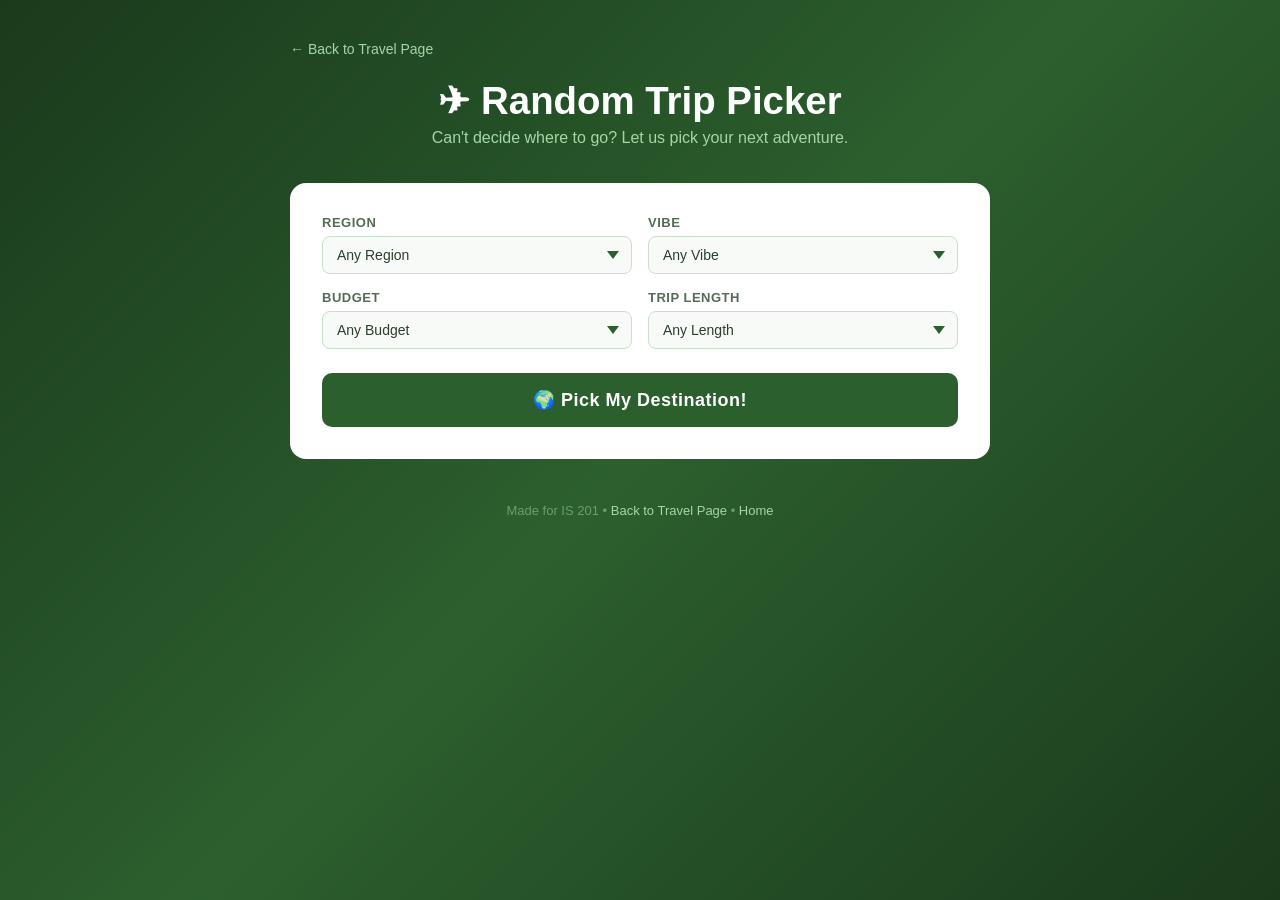
==== app.html @ c5dc386e "Add files via upload" ====
<!DOCTYPE html>
<html lang="en">
<head>
  <meta charset="UTF-8" />
  <meta name="viewport" content="width=device-width, initial-scale=1.0" />
  <title>Random Trip Picker</title>
  <style>
    * { box-sizing: border-box; margin: 0; padding: 0; }

    body {
      font-family: 'Arial', sans-serif;
      background: linear-gradient(135deg, #1a3a1c 0%, #2c5f2e 50%, #1a3a1c 100%);
      min-height: 100vh;
      display: flex;
      flex-direction: column;
      align-items: center;
      padding: 40px 20px;
      color: #2c3e2d;
    }

    nav {
      width: 100%;
      max-width: 700px;
      text-align: left;
      margin-bottom: 20px;
    }

    nav a {
      color: #a5d6a7;
      text-decoration: none;
      font-size: 14px;
    }

    nav a:hover { text-decoration: underline; color: #fff; }

    h1 {
      font-size: 2.4rem;
      color: #ffffff;
      text-align: center;
      margin-bottom: 6px;
    }

    .subtitle {
      color: #a5d6a7;
      text-align: center;
      margin-bottom: 36px;
      font-size: 16px;
    }

    .card {
      background: #ffffff;
      border-radius: 16px;
      padding: 32px;
      width: 100%;
      max-width: 700px;
      margin-bottom: 24px;
    }

    /* Filters */
    .filters {
      display: grid;
      grid-template-columns: 1fr 1fr;
      gap: 16px;
      margin-bottom: 24px;
    }

    .filter-group label {
      display: block;
      font-size: 13px;
      font-weight: bold;
      color: #556b57;
      margin-bottom: 6px;
      text-transform: uppercase;
      letter-spacing: 0.5px;
    }

    .filter-group select {
      width: 100%;
      padding: 10px 14px;
      border: 1.5px solid #c8dfc9;
      border-radius: 8px;
      font-size: 14px;
      color: #2c3e2d;
      background: #f8faf8;
      cursor: pointer;
      appearance: none;
      background-image: url("data:image/svg+xml,%3Csvg xmlns='http://www.w3.org/2000/svg' width='12' height='8' viewBox='0 0 12 8'%3E%3Cpath fill='%232c5f2e' d='M6 8L0 0h12z'/%3E%3C/svg%3E");
      background-repeat: no-repeat;
      background-position: right 12px center;
    }

    .filter-group select:focus {
      outline: none;
      border-color: #2c5f2e;
    }

    /* Pick Button */
    .pick-btn {
      width: 100%;
      padding: 16px;
      background-color: #2c5f2e;
      color: #ffffff;
      border: none;
      border-radius: 10px;
      font-size: 18px;
      font-weight: bold;
      cursor: pointer;
      letter-spacing: 0.5px;
      transition: background 0.2s, transform 0.1s;
    }

    .pick-btn:hover { background-color: #1a3a1c; }
    .pick-btn:active { transform: scale(0.98); }

    /* Result Card */
    .result-card {
      display: none;
      background: #ffffff;
      border-radius: 16px;
      overflow: hidden;
      width: 100%;
      max-width: 700px;
      margin-bottom: 24px;
      border: 2px solid #2c5f2e;
    }

    .result-card.visible { display: block; }

    .result-img {
      width: 100%;
      height: 240px;
      object-fit: cover;
    }

    .result-body {
      padding: 28px;
    }

    .result-tag {
      display: inline-block;
      background: #c8dfc9;
      color: #1a3a1c;
      font-size: 12px;
      font-weight: bold;
      text-transform: uppercase;
      letter-spacing: 1px;
      padding: 4px 12px;
      border-radius: 20px;
      margin-bottom: 12px;
    }

    .result-name {
      font-size: 2rem;
      font-family: 'Georgia', serif;
      color: #1a3a1c;
      margin-bottom: 8px;
    }

    .result-tagline {
      font-size: 15px;
      color: #556b57;
      margin-bottom: 20px;
    }

    .result-details {
      display: grid;
      grid-template-columns: 1fr 1fr 1fr;
      gap: 12px;
      margin-bottom: 20px;
    }

    .detail-box {
      background: #f0f4f0;
      border-radius: 8px;
      padding: 12px;
      text-align: center;
    }

    .detail-box .label {
      font-size: 11px;
      text-transform: uppercase;
      letter-spacing: 0.5px;
      color: #888;
      margin-bottom: 4px;
    }

    .detail-box .value {
      font-size: 14px;
      font-weight: bold;
      color: #1a3a1c;
    }

    .activities h4 {
      font-size: 14px;
      font-weight: bold;
      color: #2c5f2e;
      text-transform: uppercase;
      letter-spacing: 0.5px;
      margin-bottom: 10px;
    }

    .activities ul {
      list-style: none;
      padding: 0;
      display: flex;
      flex-wrap: wrap;
      gap: 8px;
    }

    .activities ul li {
      background: #eaf4eb;
      color: #1a3a1c;
      font-size: 13px;
      padding: 5px 12px;
      border-radius: 20px;
      border: 1px solid #c8dfc9;
    }

    .again-btn {
      width: 100%;
      padding: 13px;
      background: transparent;
      border: 2px solid #2c5f2e;
      border-radius: 10px;
      color: #2c5f2e;
      font-size: 15px;
      font-weight: bold;
      cursor: pointer;
      margin-top: 20px;
      transition: background 0.2s, color 0.2s;
    }

    .again-btn:hover {
      background: #2c5f2e;
      color: #fff;
    }

    /* History */
    .history {
      width: 100%;
      max-width: 700px;
    }

    .history h3 {
      color: #a5d6a7;
      font-size: 14px;
      text-transform: uppercase;
      letter-spacing: 1px;
      margin-bottom: 10px;
    }

    .history-list {
      display: flex;
      flex-wrap: wrap;
      gap: 8px;
    }

    .history-pill {
      background: rgba(255,255,255,0.15);
      color: #d9ead3;
      font-size: 13px;
      padding: 5px 14px;
      border-radius: 20px;
      border: 1px solid rgba(255,255,255,0.2);
    }

    footer {
      color: #6a9e6b;
      font-size: 13px;
      margin-top: 20px;
      text-align: center;
    }

    footer a { color: #a5d6a7; text-decoration: none; }
    footer a:hover { text-decoration: underline; }

    @media (max-width: 500px) {
      .filters { grid-template-columns: 1fr; }
      .result-details { grid-template-columns: 1fr 1fr; }
    }
  </style>
</head>
<body>

  <nav><a href="fromscratch.html">← Back to Travel Page</a></nav>

  <h1>✈ Random Trip Picker</h1>
  <p class="subtitle">Can't decide where to go? Let us pick your next adventure.</p>

  <div class="card">
    <div class="filters">
      <div class="filter-group">
        <label>Region</label>
        <select id="region">
          <option value="any">Any Region</option>
          <option value="Europe">Europe</option>
          <option value="Asia">Asia</option>
          <option value="Americas">Americas</option>
          <option value="Oceania">Oceania</option>
          <option value="Africa">Africa</option>
        </select>
      </div>
      <div class="filter-group">
        <label>Vibe</label>
        <select id="vibe">
          <option value="any">Any Vibe</option>
          <option value="Adventure">Adventure</option>
          <option value="Culture">Culture &amp; History</option>
          <option value="Beach">Beach &amp; Relaxation</option>
          <option value="Food">Food &amp; Nightlife</option>
          <option value="Nature">Nature</option>
        </select>
      </div>
      <div class="filter-group">
        <label>Budget</label>
        <select id="budget">
          <option value="any">Any Budget</option>
          <option value="$">Budget ($)</option>
          <option value="$$">Mid-Range ($$)</option>
          <option value="$$$">Splurge ($$$)</option>
        </select>
      </div>
      <div class="filter-group">
        <label>Trip Length</label>
        <select id="length">
          <option value="any">Any Length</option>
          <option value="Weekend">Weekend Getaway</option>
          <option value="Week">1 Week</option>
          <option value="TwoWeeks">2+ Weeks</option>
        </select>
      </div>
    </div>
    <button class="pick-btn" onclick="pickDestination()">🌍 Pick My Destination!</button>
  </div>

  <div class="result-card" id="result-card">
    <img class="result-img" id="result-img" src="" alt="" />
    <div class="result-body">
      <div class="result-tag" id="result-region"></div>
      <div class="result-name" id="result-name"></div>
      <div class="result-tagline" id="result-tagline"></div>
      <div class="result-details">
        <div class="detail-box">
          <div class="label">Vibe</div>
          <div class="value" id="detail-vibe"></div>
        </div>
        <div class="detail-box">
          <div class="label">Budget</div>
          <div class="value" id="detail-budget"></div>
        </div>
        <div class="detail-box">
          <div class="label">Best Trip</div>
          <div class="value" id="detail-length"></div>
        </div>
      </div>
      <div class="activities">
        <h4>Top Things to Do</h4>
        <ul id="activities-list"></ul>
      </div>
      <button class="again-btn" onclick="pickDestination()">🎲 Pick Again</button>
    </div>
  </div>

  <div class="history" id="history-section" style="display:none;">
    <h3>Destinations You've Seen</h3>
    <div class="history-list" id="history-list"></div>
  </div>

  <footer>
    <p>Made for IS 201 &bull; <a href="scratch.html">Back to Travel Page</a> &bull; <a href="index.html">Home</a></p>
  </footer>

  <script>
    const destinations = [
      { name: "Tokyo, Japan", region: "Asia", vibe: "Culture", budget: "$$", length: "Week",
        tagline: "Neon lights, ancient temples, and the best ramen you'll ever eat.",
        activities: ["Shibuya Crossing", "Senso-ji Temple", "TeamLab Planets", "Tsukiji Market", "Akihabara"],
        img: "https://upload.wikimedia.org/wikipedia/commons/thumb/b/b2/Skyscrapers_in_Tokyo_April_2021.jpg/1200px-Skyscrapers_in_Tokyo_April_2021.jpg" },

      { name: "Paris, France", region: "Europe", vibe: "Culture", budget: "$$$", length: "Week",
        tagline: "Art, fashion, croissants, and the most iconic skyline in the world.",
        activities: ["Eiffel Tower", "The Louvre", "Montmartre", "Seine River Cruise", "Versailles"],
        img: "https://upload.wikimedia.org/wikipedia/commons/thumb/4/4b/La_Tour_Eiffel_vue_de_la_Tour_Saint-Jacques%2C_Paris_août_2014_%282%29.jpg/800px-La_Tour_Eiffel_vue_de_la_Tour_Saint-Jacques%2C_Paris_août_2014_%282%29.jpg" },

      { name: "Bali, Indonesia", region: "Asia", vibe: "Beach", budget: "$", length: "TwoWeeks",
        tagline: "Rice terraces, surf beaches, spiritual temples, and stunning sunsets.",
        activities: ["Tegallalang Rice Terraces", "Uluwatu Temple", "Seminyak Beach", "Ubud Monkey Forest", "Mount Batur Hike"],
        img: "https://upload.wikimedia.org/wikipedia/commons/thumb/6/6e/Tegallalang_Rice_Terrace%2C_Bali_%282017%29.jpg/1200px-Tegallalang_Rice_Terrace%2C_Bali_%282017%29.jpg" },

      { name: "Rome, Italy", region: "Europe", vibe: "Culture", budget: "$$", length: "Week",
        tagline: "Millennia of history around every corner — and the pasta is unreal.",
        activities: ["The Colosseum", "Vatican Museums", "Trevi Fountain", "Roman Forum", "Trastevere"],
        img: "https://upload.wikimedia.org/wikipedia/commons/thumb/d/d4/Rome_Colosseum_evening.jpg/1200px-Rome_Colosseum_evening.jpg" },

      { name: "Queenstown, New Zealand", region: "Oceania", vibe: "Adventure", budget: "$$$", length: "Week",
        tagline: "The adventure capital of the world — bungee jumping, skiing, and jaw-dropping scenery.",
        activities: ["Bungee Jumping", "Milford Sound Cruise", "Skyline Gondola", "Jet Boating", "Skiing at Remarkables"],
        img: "https://upload.wikimedia.org/wikipedia/commons/thumb/9/9b/Queenstown_from_above_Queenstown_Hill.jpg/1200px-Queenstown_from_above_Queenstown_Hill.jpg" },

      { name: "Mexico City, Mexico", region: "Americas", vibe: "Food", budget: "$", length: "Week",
        tagline: "World-class food scene, vibrant street art, and ancient Aztec history.",
        activities: ["Teotihuacán Pyramids", "Frida Kahlo Museum", "Mercado de Jamaica", "Chapultepec Park", "Xochimilco"],
        img: "https://upload.wikimedia.org/wikipedia/commons/thumb/9/91/Mexico_City_-_Catedral_Metropolitana.jpg/1200px-Mexico_City_-_Catedral_Metropolitana.jpg" },

      { name: "Cape Town, South Africa", region: "Africa", vibe: "Nature", budget: "$$", length: "TwoWeeks",
        tagline: "Mountains, vineyards, beaches, and some of the most dramatic scenery on Earth.",
        activities: ["Table Mountain", "Cape of Good Hope", "Boulders Beach Penguins", "V&A Waterfront", "Wine Tasting in Stellenbosch"],
        img: "https://upload.wikimedia.org/wikipedia/commons/thumb/1/1a/24701-nature-natural-beauty-sea.jpg/1200px-24701-nature-natural-beauty-sea.jpg" },

      { name: "Bangkok, Thailand", region: "Asia", vibe: "Food", budget: "$", length: "Week",
        tagline: "Chaotic, colorful, and completely unforgettable. Street food heaven.",
        activities: ["Grand Palace", "Wat Pho Temple", "Chatuchak Weekend Market", "Chao Phraya River", "Khao San Road"],
        img: "https://upload.wikimedia.org/wikipedia/commons/thumb/6/66/Wat_Phra_Kaew%2C_Bangkok%2C_December_2017_-_2.jpg/1200px-Wat_Phra_Kaew%2C_Bangkok%2C_December_2017_-_2.jpg" },

      { name: "Santorini, Greece", region: "Europe", vibe: "Beach", budget: "$$$", length: "Week",
        tagline: "Blue domes, cliffside villages, volcanic beaches, and spectacular sunsets.",
        activities: ["Oia Sunset", "Caldera Boat Tour", "Akrotiri Archaeological Site", "Red Beach", "Wine Tasting"],
        img: "https://upload.wikimedia.org/wikipedia/commons/thumb/3/3e/Santorini_view.jpg/1200px-Santorini_view.jpg" },

      { name: "Patagonia, Argentina", region: "Americas", vibe: "Adventure", budget: "$$$", length: "TwoWeeks",
        tagline: "The end of the world — glaciers, peaks, and wilderness like nowhere else.",
        activities: ["Torres del Paine Trek", "Perito Moreno Glacier", "Fitzroy Summit Hike", "Whale Watching", "Ushuaia"],
        img: "https://upload.wikimedia.org/wikipedia/commons/thumb/e/e5/Patagonia_-_Torres_del_Paine.jpg/1200px-Patagonia_-_Torres_del_Paine.jpg" },

      { name: "Kyoto, Japan", region: "Asia", vibe: "Culture", budget: "$$", length: "Weekend",
        tagline: "Traditional Japan at its finest — bamboo forests, geishas, and a thousand temples.",
        activities: ["Arashiyama Bamboo Grove", "Fushimi Inari Shrine", "Gion District", "Nijo Castle", "Kinkaku-ji (Golden Pavilion)"],
        img: "https://upload.wikimedia.org/wikipedia/commons/thumb/3/3f/Fushimi_Inari-taisha.jpg/1200px-Fushimi_Inari-taisha.jpg" },

      { name: "Iceland", region: "Europe", vibe: "Nature", budget: "$$$", length: "Week",
        tagline: "Northern Lights, geysers, waterfalls, and black sand beaches. Otherworldly.",
        activities: ["Northern Lights", "Blue Lagoon", "Golden Circle", "Skógafoss Waterfall", "Glacier Hiking"],
        img: "https://upload.wikimedia.org/wikipedia/commons/thumb/4/43/A-mp-iceland.jpg/1200px-A-mp-iceland.jpg" },

      { name: "New York City, USA", region: "Americas", vibe: "Food", budget: "$$$", length: "Weekend",
        tagline: "The city that never sleeps — there's always something happening.",
        activities: ["Central Park", "Brooklyn Bridge", "The Met", "Broadway Show", "Chelsea Market"],
        img: "https://upload.wikimedia.org/wikipedia/commons/thumb/0/05/Southwest_corner_of_Central_Park%2C_looking_east%2C_NYC.jpg/1200px-Southwest_corner_of_Central_Park%2C_looking_east%2C_NYC.jpg" },

      { name: "Marrakech, Morocco", region: "Africa", vibe: "Culture", budget: "$", length: "Weekend",
        tagline: "A sensory explosion — spice markets, riads, call to prayer, and vivid color.",
        activities: ["Djemaa el-Fna Square", "Majorelle Garden", "Medina Souk", "Bahia Palace", "Hammam"],
        img: "https://upload.wikimedia.org/wikipedia/commons/thumb/1/17/Marrakesh_-_Jemaa_el-Fna_(adj).jpg/1200px-Marrakesh_-_Jemaa_el-Fna_(adj).jpg" },

      { name: "Sydney, Australia", region: "Oceania", vibe: "Beach", budget: "$$$", length: "Week",
        tagline: "Iconic harbor, world-famous beaches, and a seriously laid-back culture.",
        activities: ["Sydney Opera House", "Bondi Beach", "Harbour Bridge Climb", "Blue Mountains", "Manly Ferry"],
        img: "https://upload.wikimedia.org/wikipedia/commons/thumb/5/5b/Sydney_Opera_House_-_Dec_2008.jpg/1200px-Sydney_Opera_House_-_Dec_2008.jpg" },
    ];

    let history = [];

    function pickDestination() {
      const region = document.getElementById('region').value;
      const vibe = document.getElementById('vibe').value;
      const budget = document.getElementById('budget').value;
      const length = document.getElementById('length').value;

      let filtered = destinations.filter(d =>
        (region === 'any' || d.region === region) &&
        (vibe === 'any' || d.vibe === vibe) &&
        (budget === 'any' || d.budget === budget) &&
        (length === 'any' || d.length === length)
      );

      if (filtered.length === 0) {
        alert("No destinations match those filters. Try broadening your search!");
        return;
      }

      const pick = filtered[Math.floor(Math.random() * filtered.length)];

      document.getElementById('result-img').src = pick.img;
      document.getElementById('result-img').alt = pick.name;
      document.getElementById('result-region').textContent = pick.region + ' · ' + pick.vibe;
      document.getElementById('result-name').textContent = pick.name;
      document.getElementById('result-tagline').textContent = pick.tagline;
      document.getElementById('detail-vibe').textContent = pick.vibe;
      document.getElementById('detail-budget').textContent = pick.budget;
      document.getElementById('detail-length').textContent = pick.length === 'TwoWeeks' ? '2+ Weeks' : pick.length;

      const list = document.getElementById('activities-list');
      list.innerHTML = '';
      pick.activities.forEach(a => {
        const li = document.createElement('li');
        li.textContent = a;
        list.appendChild(li);
      });

      document.getElementById('result-card').classList.add('visible');
      document.getElementById('result-card').scrollIntoView({ behavior: 'smooth', block: 'start' });

      if (!history.includes(pick.name)) {
        history.push(pick.name);
        const section = document.getElementById('history-section');
        const hList = document.getElementById('history-list');
        section.style.display = 'block';
        const pill = document.createElement('div');
        pill.className = 'history-pill';
        pill.textContent = pick.name;
        hList.appendChild(pill);
      }
    }
  </script>

</body>
</html>
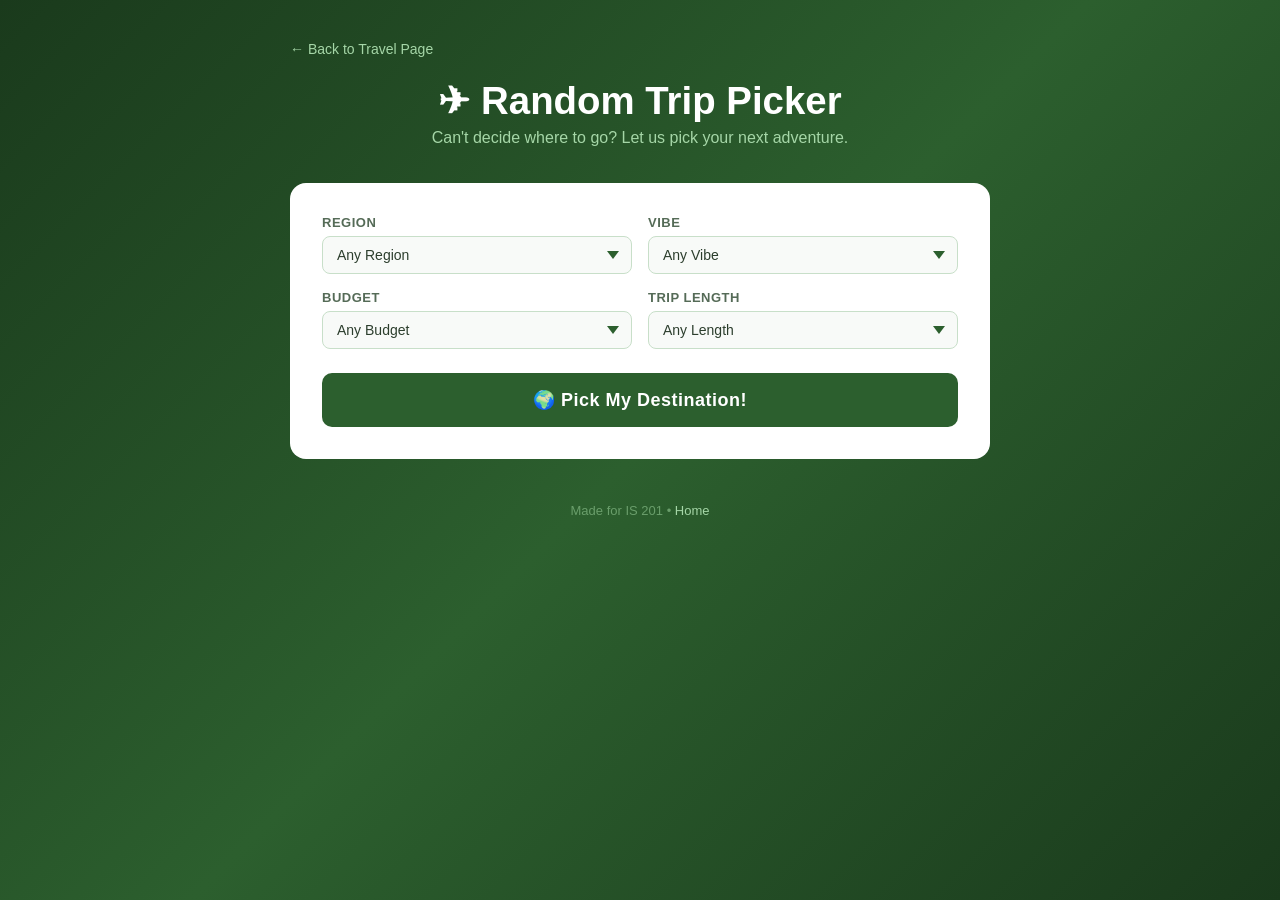
==== commit 60ccfe06: "Update footer links in app.html Removed the 'Back to Travel Page' link from the footer." ====
--- a/app.html
+++ b/app.html
@@ -367,7 +367,7 @@
   </div>
 
   <footer>
-    <p>Made for IS 201 &bull; <a href="scratch.html">Back to Travel Page</a> &bull; <a href="index.html">Home</a></p>
+    <p>Made for IS 201 &bull; <a href="index.html">Home</a></p>
   </footer>
 
   <script>
@@ -504,4 +504,4 @@
   </script>
 
 </body>
-</html>+</html>
